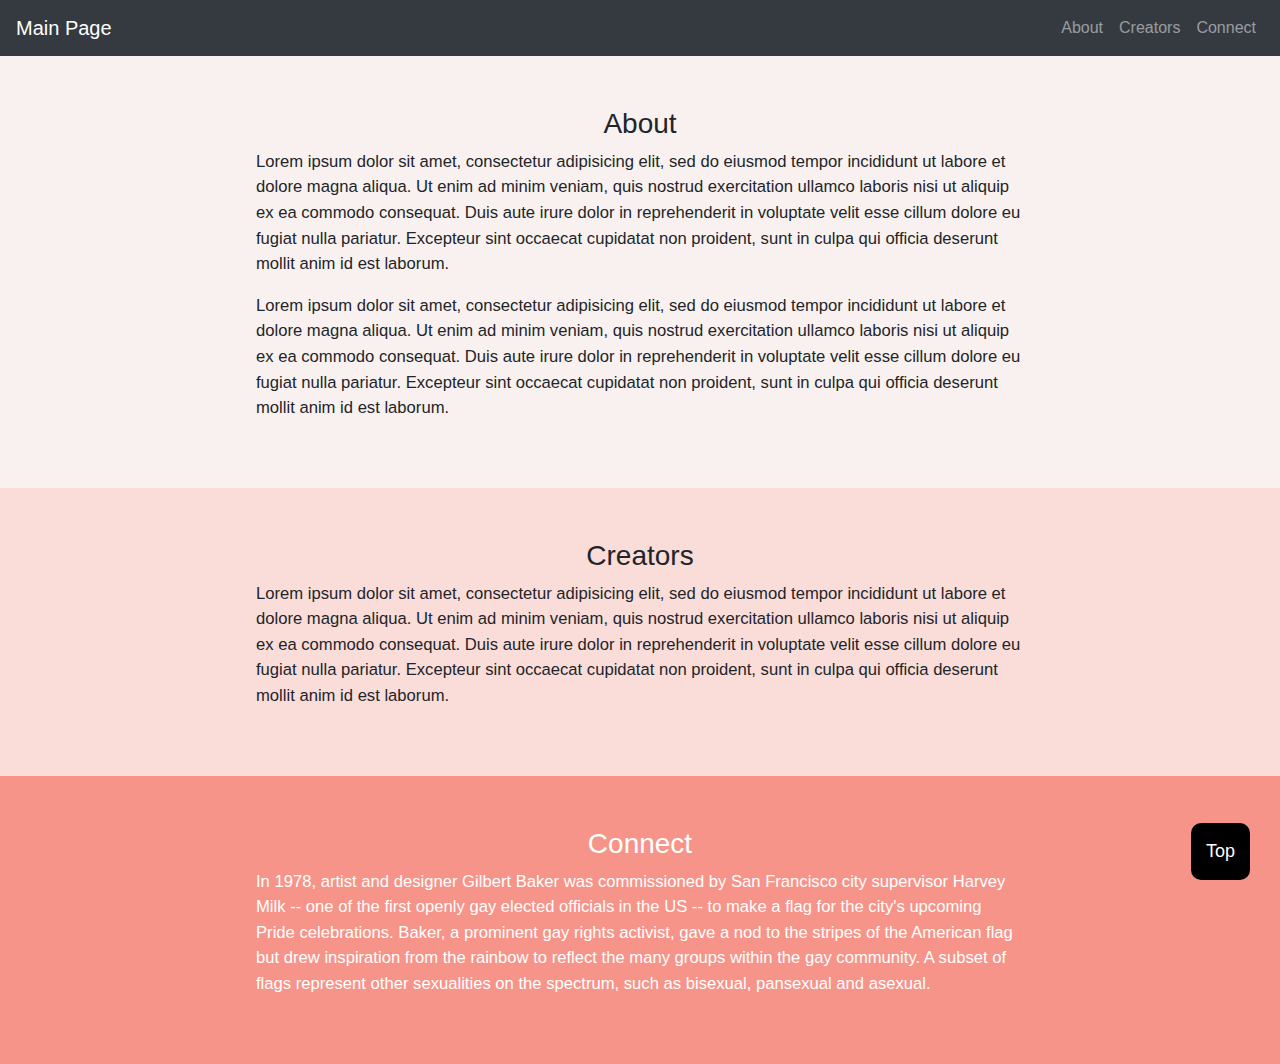
==== about.html @ 9f7b5c48 "edited the images" ====
<!doctype html>
<html lang="en">
  <head>
    <!-- Required meta tags -->
    <meta charset="utf-8">
    <meta name="viewport" content="width=device-width, initial-scale=1, shrink-to-fit=no">

    <!-- Bootstrap CSS -->
    <link rel="stylesheet" href="https://maxcdn.bootstrapcdn.com/bootstrap/4.0.0/css/bootstrap.min.css" integrity="sha384-Gn5384xqQ1aoWXA+058RXPxPg6fy4IWvTNh0E263XmFcJlSAwiGgFAW/dAiS6JXm" crossorigin="anonymous">
    <link rel="stylesheet" href="css/about.css">
    <title>Info</title>
  </head>

  <body>
    
     <!--   |    |  |===  |     |    |====|        |      |  /     -->
     <!--   |====|  |==   |     |    |    |        |__ __ | /      -->
     <!--   |    |  |___  |____ |___ |____|        |  |   |        -->
    

     
  <nav class="navbar navbar-expand-sm navbar-dark bg-dark">
        <a href="index.html" class="navbar-brand" title="Go Back">Main Page</a>
        <button class="navbar-toggler" data-toggle="collapse" data-target="#navbarMenu">
            <span class="navbar-toggler-icon"></span>
        </button>
        <div class="collapse navbar-collapse" id="navbarMenu">
            <ul class="navbar-nav ml-auto" >
                <li class="nav-item">
                    <a href="#background1" class="nav-link">About</a>
                </li>
                <li class="nav-item">
                    <a href="#background2" class="nav-link">Creators</a>
                </li>
                 <li class="nav-item">
                    <a href="#background3" class="nav-link">Connect</a>
                </li>
                
            </ul>
        </div>

    </nav>

    <a href="#"> <button id="myBtn" title="Go to top">Top</button> </a>
    <div class="content" id="background1">
       
        <div>
            <h3 class="sub-heading"> About  <h3>
            <p>
                Lorem ipsum dolor sit amet, consectetur adipisicing elit, sed do eiusmod
                tempor incididunt ut labore et dolore magna aliqua. Ut enim ad minim veniam,
                quis nostrud exercitation ullamco laboris nisi ut aliquip ex ea commodo
                consequat. Duis aute irure dolor in reprehenderit in voluptate velit esse
                cillum dolore eu fugiat nulla pariatur. Excepteur sint occaecat cupidatat non
                proident, sunt in culpa qui officia deserunt mollit anim id est laborum.
            </p>
            <p>
                Lorem ipsum dolor sit amet, consectetur adipisicing elit, sed do eiusmod
                tempor incididunt ut labore et dolore magna aliqua. Ut enim ad minim veniam,
                quis nostrud exercitation ullamco laboris nisi ut aliquip ex ea commodo
                consequat. Duis aute irure dolor in reprehenderit in voluptate velit esse
                cillum dolore eu fugiat nulla pariatur. Excepteur sint occaecat cupidatat non
                proident, sunt in culpa qui officia deserunt mollit anim id est laborum.
            </p>

        </div>
    </div>
     <div class="content" id="background2">
        
        <div>
            <h3 class="sub-heading"> Creators <h3>
            <p>
                Lorem ipsum dolor sit amet, consectetur adipisicing elit, sed do eiusmod
                tempor incididunt ut labore et dolore magna aliqua. Ut enim ad minim veniam,
                quis nostrud exercitation ullamco laboris nisi ut aliquip ex ea commodo
                consequat. Duis aute irure dolor in reprehenderit in voluptate velit esse
                cillum dolore eu fugiat nulla pariatur. Excepteur sint occaecat cupidatat non
                proident, sunt in culpa qui officia deserunt mollit anim id est laborum.
                
            </p>
        

        </div>
    </div>
    <div class="content" id="background3">
        
        <div>
            <h3 class="sub-heading"> Connect <h3>
            <p>
                In 1978, artist and designer Gilbert Baker was commissioned by San Francisco city supervisor Harvey Milk -- one of the first openly gay elected officials in the US -- to make a flag for the city's upcoming Pride celebrations. Baker, a prominent gay rights activist, gave a nod to the stripes of the American flag but drew inspiration from the rainbow to reflect the many groups within the gay community.
                A subset of flags represent other sexualities on the spectrum, such as bisexual, pansexual and asexual.
            </p>
        </div>
    </div>

    
   
  </body>
</html>
---- css/about.css ----
html {
    scroll-behavior: smooth;
}

body {
    font-family: Tahoma, Geneva, sans-serif;
    text-align: center;
    margin: 0;
    padding: 0;
}

h1 {
    margin: auto;
    margin-top: 0;
    font-size: 4vw;
    max-width: 50%;
}

p {
    font-size: 1.3vw;
    line-height: 2vw;
    padding-left: 20%;
    padding-right: 20%;
    text-align: left;
}

img{
    border: 1px solid black;
    width: 35%;
    height: auto;
}

.content {
    padding-top: 4%;
    padding-bottom: 4%;
}

.by_description {
    margin-top: 3%;
    margin-bottom: 2%;
}
#myBtn {

  position: fixed; 
  bottom: 20px;  
  right: 30px; 
  z-index: 99;  
  border: none;  
  outline: none;  
  background-color: black;  
  color: white; 
  cursor: pointer;  
  padding: 15px;  
  border-radius: 10px;  
  font-size: 18px;  
}
#main{
    background-color: #F9F1F0;
}

#background1{
    background-color: #F9F1F0;
}

#background2{
    background-color: #FADCD9;
}
#background3{
    background-color: #F79489;
    color:white;
}
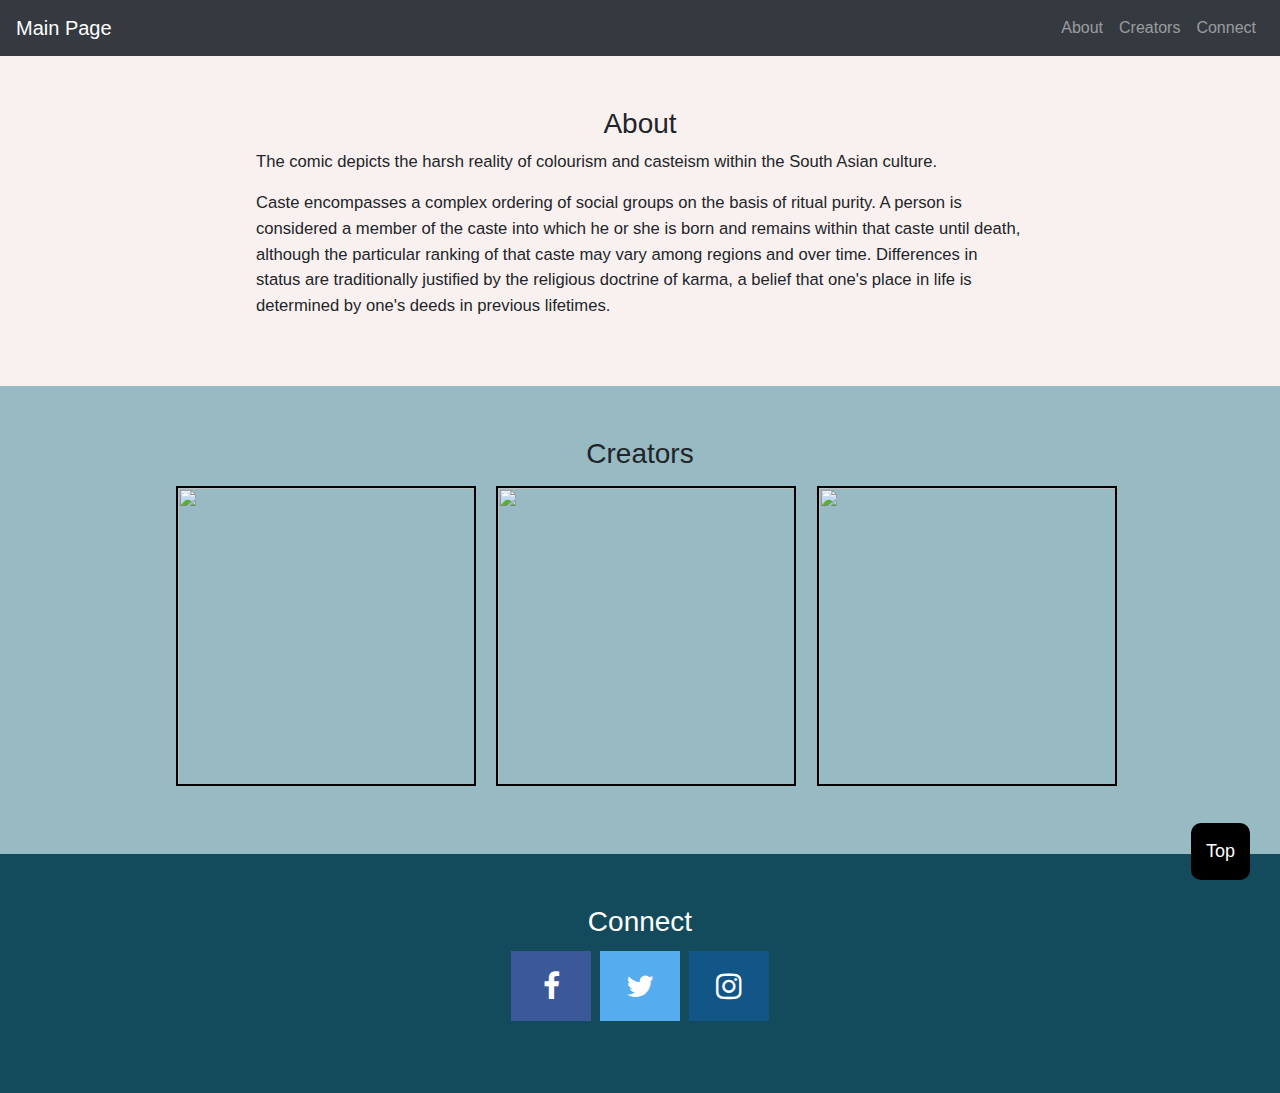
==== commit 94814e10: "included a line the the description of the project" ====
--- a/about.html
+++ b/about.html
@@ -6,6 +6,7 @@
     <meta name="viewport" content="width=device-width, initial-scale=1, shrink-to-fit=no">
 
     <!-- Bootstrap CSS -->
+    <link rel="stylesheet" href="https://cdnjs.cloudflare.com/ajax/libs/font-awesome/4.7.0/css/font-awesome.min.css">
     <link rel="stylesheet" href="https://maxcdn.bootstrapcdn.com/bootstrap/4.0.0/css/bootstrap.min.css" integrity="sha384-Gn5384xqQ1aoWXA+058RXPxPg6fy4IWvTNh0E263XmFcJlSAwiGgFAW/dAiS6JXm" crossorigin="anonymous">
     <link rel="stylesheet" href="css/about.css">
     <title>Info</title>
@@ -42,26 +43,17 @@
     </nav>
 
     <a href="#"> <button id="myBtn" title="Go to top">Top</button> </a>
-    <div class="content" id="background1">
+    <div class="content0" id="background1">
        
         <div>
             <h3 class="sub-heading"> About  <h3>
             <p>
-                Lorem ipsum dolor sit amet, consectetur adipisicing elit, sed do eiusmod
-                tempor incididunt ut labore et dolore magna aliqua. Ut enim ad minim veniam,
-                quis nostrud exercitation ullamco laboris nisi ut aliquip ex ea commodo
-                consequat. Duis aute irure dolor in reprehenderit in voluptate velit esse
-                cillum dolore eu fugiat nulla pariatur. Excepteur sint occaecat cupidatat non
-                proident, sunt in culpa qui officia deserunt mollit anim id est laborum.
+                The comic depicts the harsh reality of colourism and casteism within the South Asian culture.
             </p>
             <p>
-                Lorem ipsum dolor sit amet, consectetur adipisicing elit, sed do eiusmod
-                tempor incididunt ut labore et dolore magna aliqua. Ut enim ad minim veniam,
-                quis nostrud exercitation ullamco laboris nisi ut aliquip ex ea commodo
-                consequat. Duis aute irure dolor in reprehenderit in voluptate velit esse
-                cillum dolore eu fugiat nulla pariatur. Excepteur sint occaecat cupidatat non
-                proident, sunt in culpa qui officia deserunt mollit anim id est laborum.
+                Caste encompasses a complex ordering of social groups on the basis of ritual purity. A person is considered a member of the caste into which he or she is born and remains within that caste until death, although the particular ranking of that caste may vary among regions and over time. Differences in status are traditionally justified by the religious doctrine of karma, a belief that one's place in life is determined by one's deeds in previous lifetimes. 
             </p>
+            
 
         </div>
     </div>
@@ -70,12 +62,15 @@
         <div>
             <h3 class="sub-heading"> Creators <h3>
             <p>
-                Lorem ipsum dolor sit amet, consectetur adipisicing elit, sed do eiusmod
-                tempor incididunt ut labore et dolore magna aliqua. Ut enim ad minim veniam,
-                quis nostrud exercitation ullamco laboris nisi ut aliquip ex ea commodo
-                consequat. Duis aute irure dolor in reprehenderit in voluptate velit esse
-                cillum dolore eu fugiat nulla pariatur. Excepteur sint occaecat cupidatat non
-                proident, sunt in culpa qui officia deserunt mollit anim id est laborum.
+                <div class="thirdpage">
+                    <img id="Usman1" src="images/about/Usman.png" class="pics" >
+            
+                    <img id="Sony1" src="images/about/Yaseer.png" class="pics" >
+                    
+                    <img id="Zunair1" src="images/about/Sashank.png" class="pics" >
+            
+                    
+                </div>
                 
             </p>
         
@@ -86,9 +81,11 @@
         
         <div>
             <h3 class="sub-heading"> Connect <h3>
+
             <p>
-                In 1978, artist and designer Gilbert Baker was commissioned by San Francisco city supervisor Harvey Milk -- one of the first openly gay elected officials in the US -- to make a flag for the city's upcoming Pride celebrations. Baker, a prominent gay rights activist, gave a nod to the stripes of the American flag but drew inspiration from the rainbow to reflect the many groups within the gay community.
-                A subset of flags represent other sexualities on the spectrum, such as bisexual, pansexual and asexual.
+                <a href="https://www.facebook.com/NYUAD/" class="fa fa-facebook"></a>
+                <a href="https://twitter.com/NYUAbuDhabi?ref_src=twsrc%5Egoogle%7Ctwcamp%5Eserp%7Ctwgr%5Eauthor" class="fa fa-twitter"></a>
+                <a href="https://www.instagram.com/nyuabudhabi/?hl=en" class="fa fa-instagram"></a>
             </p>
         </div>
     </div>
--- a/css/about.css
+++ b/css/about.css
@@ -23,13 +23,19 @@
     padding-right: 20%;
     text-align: left;
 }
-
+/*.navbar-brand{
+  background-color:#134B5C; 
+}
+*/
 img{
     border: 1px solid black;
     width: 35%;
     height: auto;
 }
-
+.content0{
+    padding-top: 4%;
+    padding-bottom: 4%;
+}
 .content {
     padding-top: 4%;
     padding-bottom: 4%;
@@ -55,7 +61,7 @@
   font-size: 18px;  
 }
 #main{
-    background-color: #F9F1F0;
+    background-color: #134B5C;
 }
 
 #background1{
@@ -63,9 +69,51 @@
 }
 
 #background2{
-    background-color: #FADCD9;
+    background-color: #98BAC3;
 }
 #background3{
-    background-color: #F79489;
+    background-color: #134B5C;
     color:white;
 }
+.thirdpage{
+	text-align: center;
+
+}
+.pics{
+	margin-left: 1%;
+	border: 2px solid black;
+	width: 300px;
+	height: 300px;
+}
+.content p{
+    text-align: center;
+}
+
+/* code copied from w3schools */
+.fa {
+    padding: 20px;
+    font-size: 30px;
+    width: 80px;
+    text-align: center;
+    text-decoration: none;
+    margin: 5px 2px;
+
+  }
+  
+  .fa:hover {
+      opacity: 0.7;
+  }
+.fa-facebook {
+    background: #3B5998;
+    color: white;
+  }
+  
+  .fa-twitter {
+    background: #55ACEE;
+    color: white;
+  }
+
+  .fa-instagram {
+    background: #125688;
+    color: white;
+  }